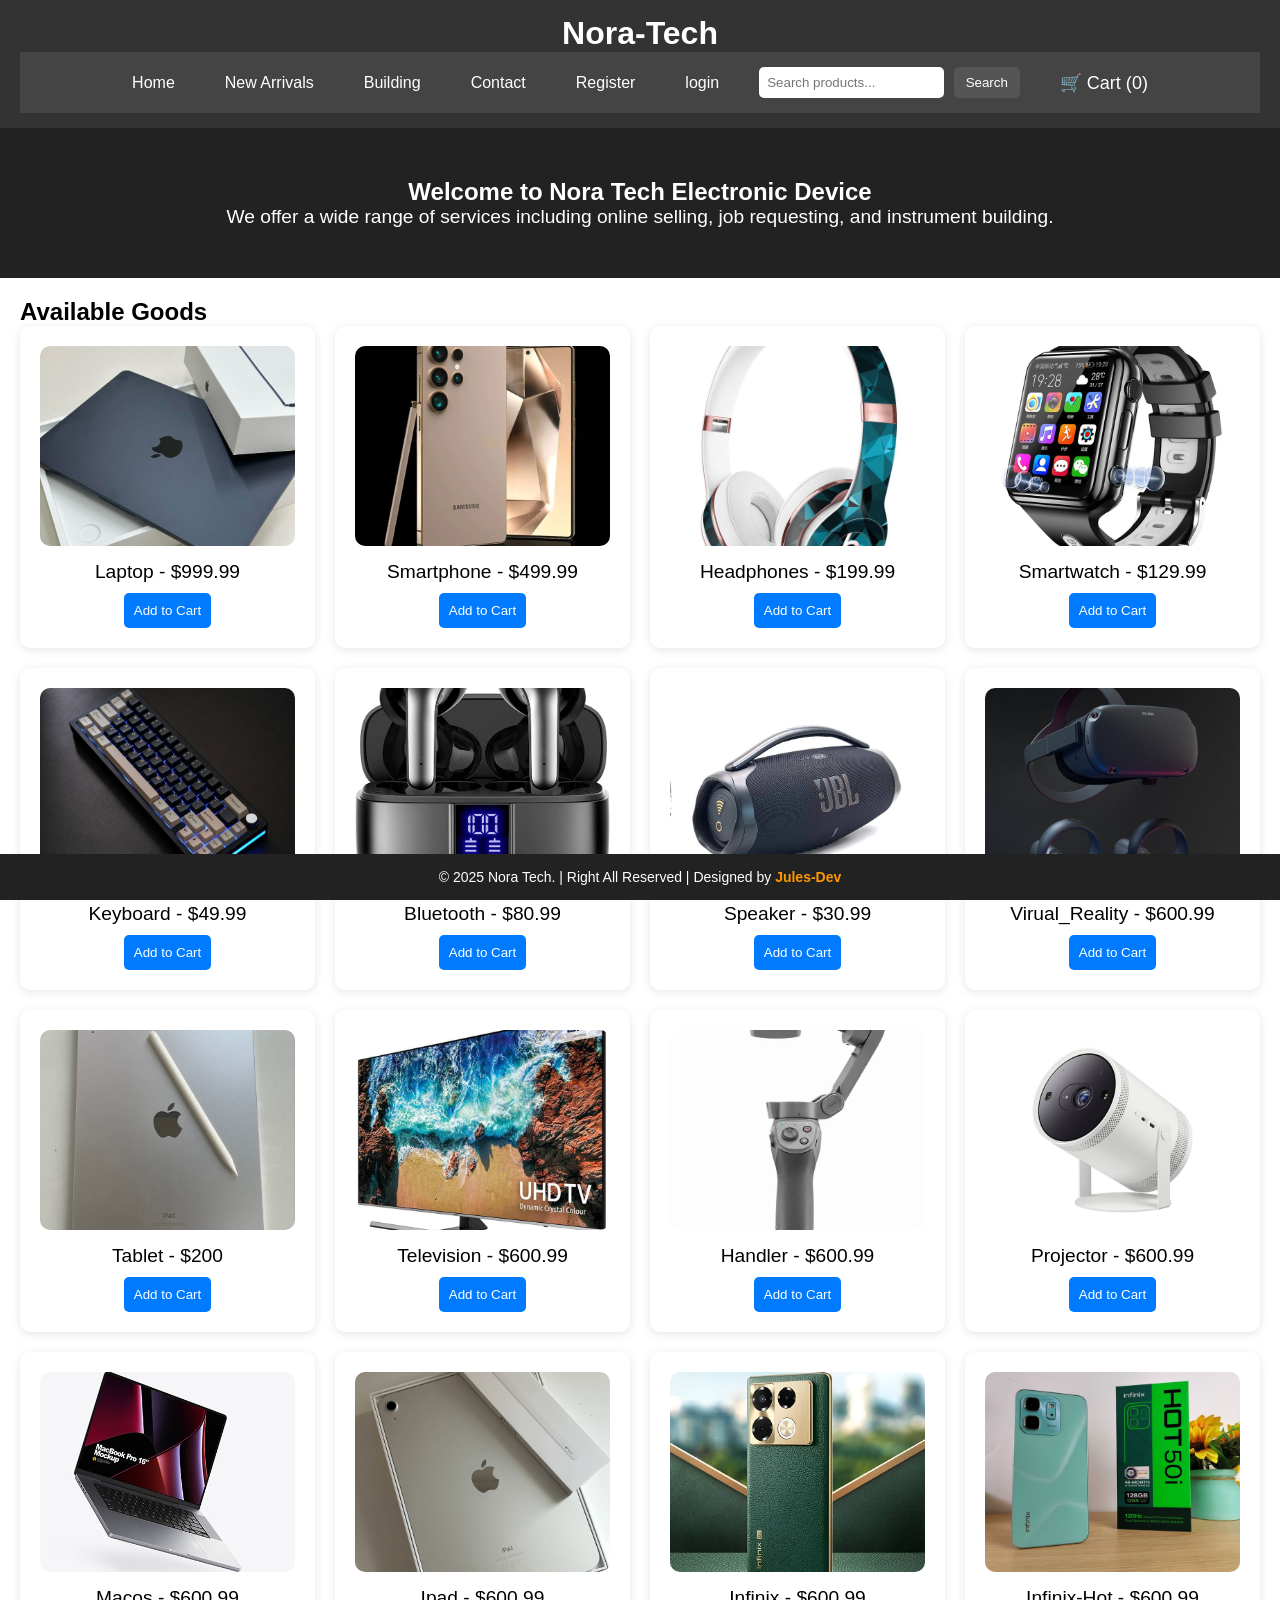
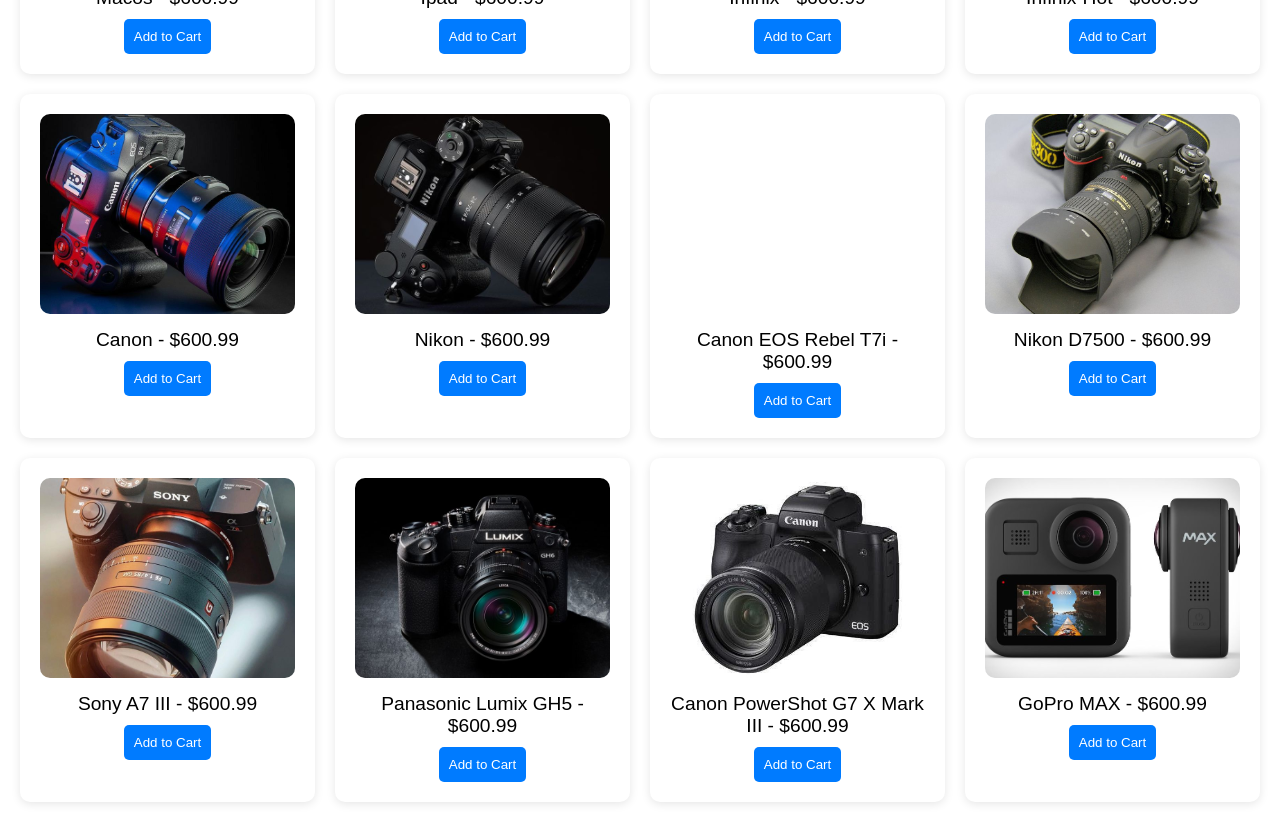
==== index.html @ 082f44fd "Add files via upload" ====
<!DOCTYPE html>
<html lang="en">
<head>
    <meta charset="UTF-8">
    <meta name="viewport" content="width=device-width, initial-scale=1.0">
    <title>Nora Tech - Electronic Device</title>
    <link rel="stylesheet" href="index.css">
    <link rel="icon" href="Nora_Tech_Transparent_Logo.png">
    <script defer src="script.js"></script>
    <script src="https://widget.cxgenie.ai/widget.js" data-aid="3364223f-7584-4c38-9282-9819b65cfd7e"
		
    data-lang="en"></script>
</head>
<body>
    <header>
        <h1>Nora-Tech</h1>
        <nav>
            <ul class="menu">
                <li><a href="index.html">Home</a></li>
                <li><a href="new-arrival.html">New Arrivals</a></li>
                <li><a href="building.html">Building</a></li>
                <li><a href="contact.html">Contact</a></li>
                <li><a href="register.html">Register</a></li>
                <li><a href="login.html">login</a></li>
                <li>
                    <input type="text" id="search" placeholder="Search products..." oninput="searchProduct()">
                    <button onclick="searchProduct()">Search</button>
                </li>
                <li>
                    <a href="cart.html" id="cart-icon">🛒 Cart (<span id="cart-count">0</span>)</a>
                </li>
            </ul>
        </nav>
    </header>
    <main>
        <section class="hero">
            <h2>Welcome to Nora Tech Electronic Device</h2>
            <p>We offer a wide range of services including online selling, job requesting, and instrument building.</p>
        </section>
        <section class="featured-products">
            <h2>Available Goods</h2>
            <div class="product-grid" id="product-list">
                <!-- Products will be dynamically added here -->
            </div>
        </section>
    </main>
    <footer>
        <p>&copy; 2025 Nora Tech. All rights reserved.</p>
    </footer>

    <script>
        let cart = JSON.parse(localStorage.getItem('cart')) || [];

        let products = [
            {name: 'Laptop', price: 999.99, imageUrl: 'laptop.jpg'},
            {name: 'Smartphone', price: 499.99, imageUrl: 'smartphone.jpg'},
            {name: 'Headphones', price: 199.99, imageUrl: 'headphones.jpg'},
            {name: 'Smartwatch', price: 129.99, imageUrl: 'smartwatch.jpg'},
            {name: 'Keyboard', price: 49.99, imageUrl: 'keyboard.jpg'},
            {name: 'Bluetooth', price: 80.99, imageUrl: 'Bluetooth.jpg'},
            {name: 'Speaker', price: 30.99, imageUrl: 'Speaker.jpg'},
            {name: 'Virual_Reality', price: 600.99, imageUrl: 'vr.jpg'},
            {name: 'Tablet', price: 200.00, imageUrl: 'tablet.jpg'},
            {name: 'Television', price: 600.99, imageUrl: 'tv.jpg'},
            {name: 'Handler', price: 600.99, imageUrl: 'handler.jpg'},
            {name: 'Projector', price: 600.99, imageUrl: 'projector.jpg'},
            {name: 'Macos', price: 600.99, imageUrl: 'macos.jpg'},
            {name: 'Ipad', price: 600.99, imageUrl: 'ipad.jpg'},
            {name: 'Infinix', price: 600.99, imageUrl: 'infinix.jpg'},
            {name: 'Infinix-Hot', price: 600.99, imageUrl: 'infinixhot.jpg'},
            {name: 'Canon', price: 600.99, imageUrl: 'canon.jpg'},
            {name: 'Nikon', price: 600.99, imageUrl: 'Nikon.jpg'},
            {name: 'Canon EOS Rebel T7i', price: 600.99, imageUrl: 'Canonsos.jpg'},
            {name: 'Nikon D7500', price: 600.99, imageUrl: 'Nikon2.jpg'},
            {name: 'Sony A7 III', price: 600.99, imageUrl: 'SonyA7.jpg'},
            {name: 'Panasonic Lumix GH5', price: 600.99, imageUrl: 'Panasonic.jpg'},
            {name: 'Canon PowerShot G7 X Mark III', price: 600.99, imageUrl: 'CanonPowerShot.jpg'},
            {name: 'GoPro MAX', price: 600.99, imageUrl: 'GoProMAX.jpg'},


        ];

        // Update cart count in header
        function updateCartCount() {
            document.getElementById("cart-count").textContent = cart.length;
        }

        // Add product to the cart
        function addToCart(productName) {
            const product = products.find(p => p.name === productName);
            if (product) {
                cart.push(product);
                localStorage.setItem('cart', JSON.stringify(cart));
                updateCartCount(); // Update the cart count in the header
            }
        }

        // Display all products
        function displayProducts(filteredProducts) {
            const productListDiv = document.getElementById("product-list");
            productListDiv.innerHTML = ''; // Clear previous list
            
            filteredProducts.forEach(product => {
                const productDiv = document.createElement("div");
                productDiv.classList.add("product-item");
                productDiv.innerHTML = `
                    <div class="product-image" style="background-image: url(${product.imageUrl});"></div>
                    <p>${product.name} - $${product.price}</p>
                    <button onclick="addToCart('${product.name}')">Add to Cart</button>
                `;
                productListDiv.appendChild(productDiv);
            });
        }

        // Search products
        function searchProduct() {
            const searchQuery = document.getElementById("search").value.toLowerCase();
            const filteredProducts = products.filter(product => product.name.toLowerCase().includes(searchQuery));
            displayProducts(filteredProducts);
        }

        // Initialize page
        window.onload = function() {
            displayProducts(products);
            updateCartCount();
        };
    </script>
  <footer>
    &copy; 2025 Nora Tech. | Right All Reserved | Designed by <a href="indexx.html">Jules-Dev</a>
</footer>
</body>
</html>
---- index.css ----
/* General Reset */
* {
    margin: 0;
    padding: 0;
    box-sizing: border-box;
}


/* General Styles */
body {
    font-family: Arial, sans-serif;
    margin: 0;
    padding: 0;
    background-color: #f4f4f4;
}

/* Header Styles */
header {
    background-color: #333;
    color: white;
    padding: 15px 20px;
    text-align: center;
}
/* Navigation Menu */
.menu {
    list-style: none;
    padding: 0;
    margin: 0;
    display: flex;
    justify-content: center;
    align-items: center;
    background-color: #444;
}

.menu li {
    position: relative;
    padding: 15px;
}

.menu li a {
    color: white;
    text-decoration: none;
    padding: 10px;
}

.menu li a:hover {
    background-color: #555;
    border-radius: 5px;
}

/* Dropdown Menu */
.dropdown-menu {
    display: none;
    position: absolute;
    top: 100%;
    left: 0;
    background-color: #444;
    list-style: none;
    padding: 0;
    margin: 0;
    min-width: 180px;
    box-shadow: 0 4px 8px rgba(0, 0, 0, 0.2);
    border-radius: 5px;
}

.dropdown-menu li {
    padding: 10px;
}

.dropdown-menu li a {
    color: white;
    display: block;
    text-decoration: none;
}

.dropdown-menu li a:hover {
    background-color: #666;
}

.dropdown:hover .dropdown-menu {
    display: block;
}

/* Search Bar */
#search {
    padding: 8px;
    border: none;
    border-radius: 5px;
    margin-right: 5px;
}

button {
    padding: 8px 12px;
    background-color: #555;
    color: white;
    border: none;
    border-radius: 5px;
    cursor: pointer;
}

button:hover {
    background-color: #777;
}

/* Shopping Cart Icon */
#cart-icon {
    font-size: 18px;
    padding: 10px;
    color: white;
    text-decoration: none;
}

#cart-icon:hover {
    color: #ffcc00;
}

.sale-products .product-item {
    border: 1px solid #ddd;
    padding: 10px;
    margin: 10px;
    text-align: center;
}

.sale-products .price {
    color: green;
    font-weight: bold;
}

.sale-products .original-price {
    text-decoration: line-through;
    color: red;
    margin-left: 10px;
}

.sale-banner {
    text-align: center;
    background-color: #f4f4f4;
    padding: 20px;
    margin-top: 20px;
}

.sale-banner button {
    padding: 10px 20px;
    background-color: #ff5722;
    color: white;
    border: none;
    cursor: pointer;
}

.sale-banner button:hover {
    background-color: #e64a19;
}

/* Hero Section */
.hero {
    text-align: center;
    padding: 50px 20px;
    background-color: #222;
    color: white;
}

.hero h2 {
    margin: 0;
}

.hero p {
    font-size: 1.2em;
}

.featured-products {
    padding: 20px;
    background-color: #fff;
}

.product-grid {
    display: grid;
    grid-template-columns: repeat(auto-fill, minmax(250px, 1fr));
    gap: 20px;
}

/* Product Item */
.product-item {
    background-color: #fff;
    padding: 20px;
    border-radius: 10px;
    box-shadow: 0 2px 10px rgba(0, 0, 0, 0.1);
    text-align: center;
    position: relative;
}

/* Product Image */
.product-image {
    width: 100%;
    height: 200px;  /* Adjust height as needed */
    background-size: cover;
    background-position: center;
    background-blend-mode: multiply; /* Blend mode applied */
    border-radius: 10px;
    margin-bottom: 15px;
    transition: 0.5 ease-in-out;
}
.product-image:hover{
    width: 50%;
    height: 50%;
    margin-top: 20px;
    transform: scale(1.5) translateX(40px);
    z-index: 3;
}

/* Product Info */
.product-item p {
    font-size: 1.2rem;
    margin-bottom: 10px;
}

.product-item button {
    padding: 10px;
    background-color: #007BFF;
    color: white;
    border: none;
    border-radius: 5px;
    cursor: pointer;
}

.product-item button:hover {
    background-color: #0056b3;
}

/* Cart Page Styles */
.cart {
    padding: 20px;
}

.cart h2 {
    font-size: 2rem;
    margin-bottom: 20px;
    text-align: center;
}

.cart-item {
    background-color: #fff;
    padding: 15px;
    margin-bottom: 10px;
    display: flex;
    justify-content: space-between;
    align-items: center;
    border-radius: 8px;
    box-shadow: 0 2px 10px rgba(0, 0, 0, 0.1);
}

.cart-item p {
    font-size: 1.1rem;
}

.cart-item button {
    padding: 8px 15px;
    background-color: #FF4B4B;
    color: white;
    border: none;
    border-radius: 5px;
    cursor: pointer;
}

.cart-item button:hover {
    background-color: #e03e3e;
}

/* Footer */
footer {
    background-color: #222;
    color: #fff;
    text-align: center;
    padding: 15px;
    font-size: 14px;
    position: fixed;
    bottom: 0;
    width: 100%;
}

footer a {
    color: #ff9800;
    text-decoration: none;
    font-weight: bold;
}

footer a:hover {
    text-decoration: underline;
}
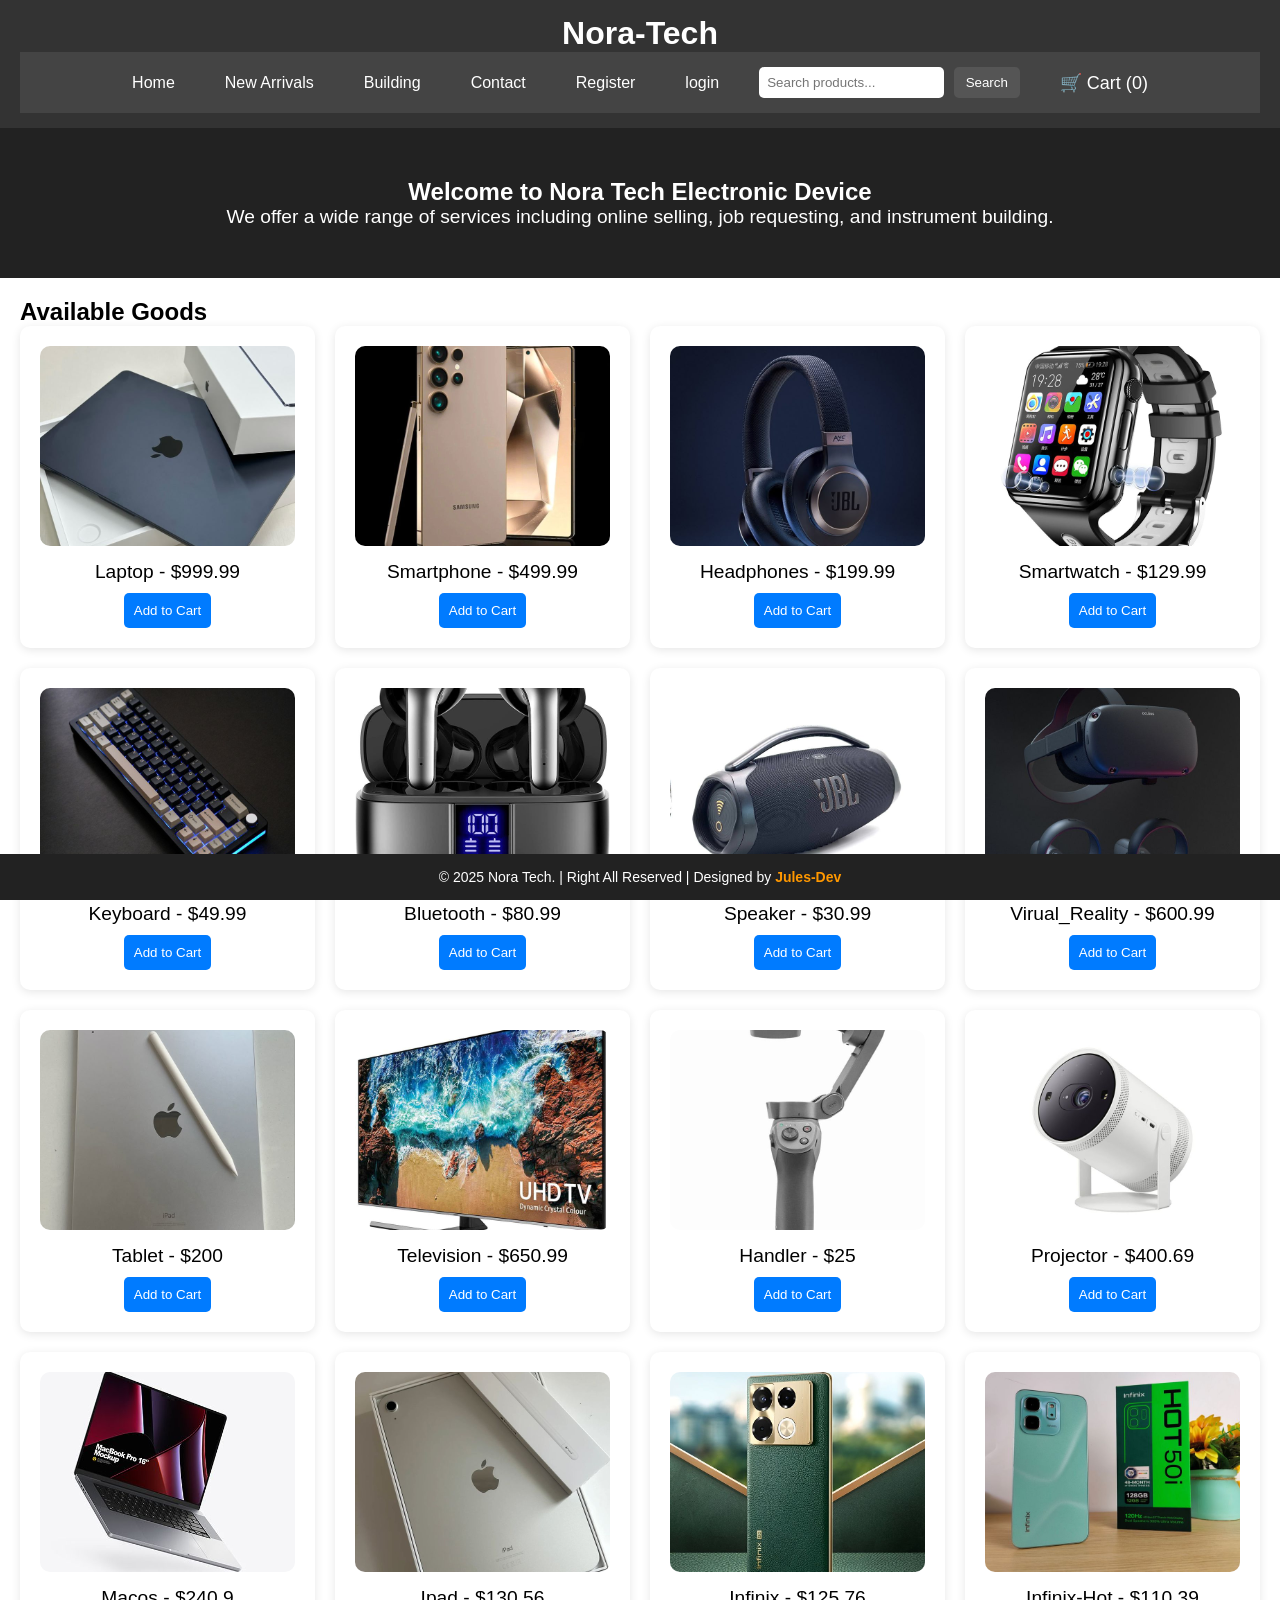
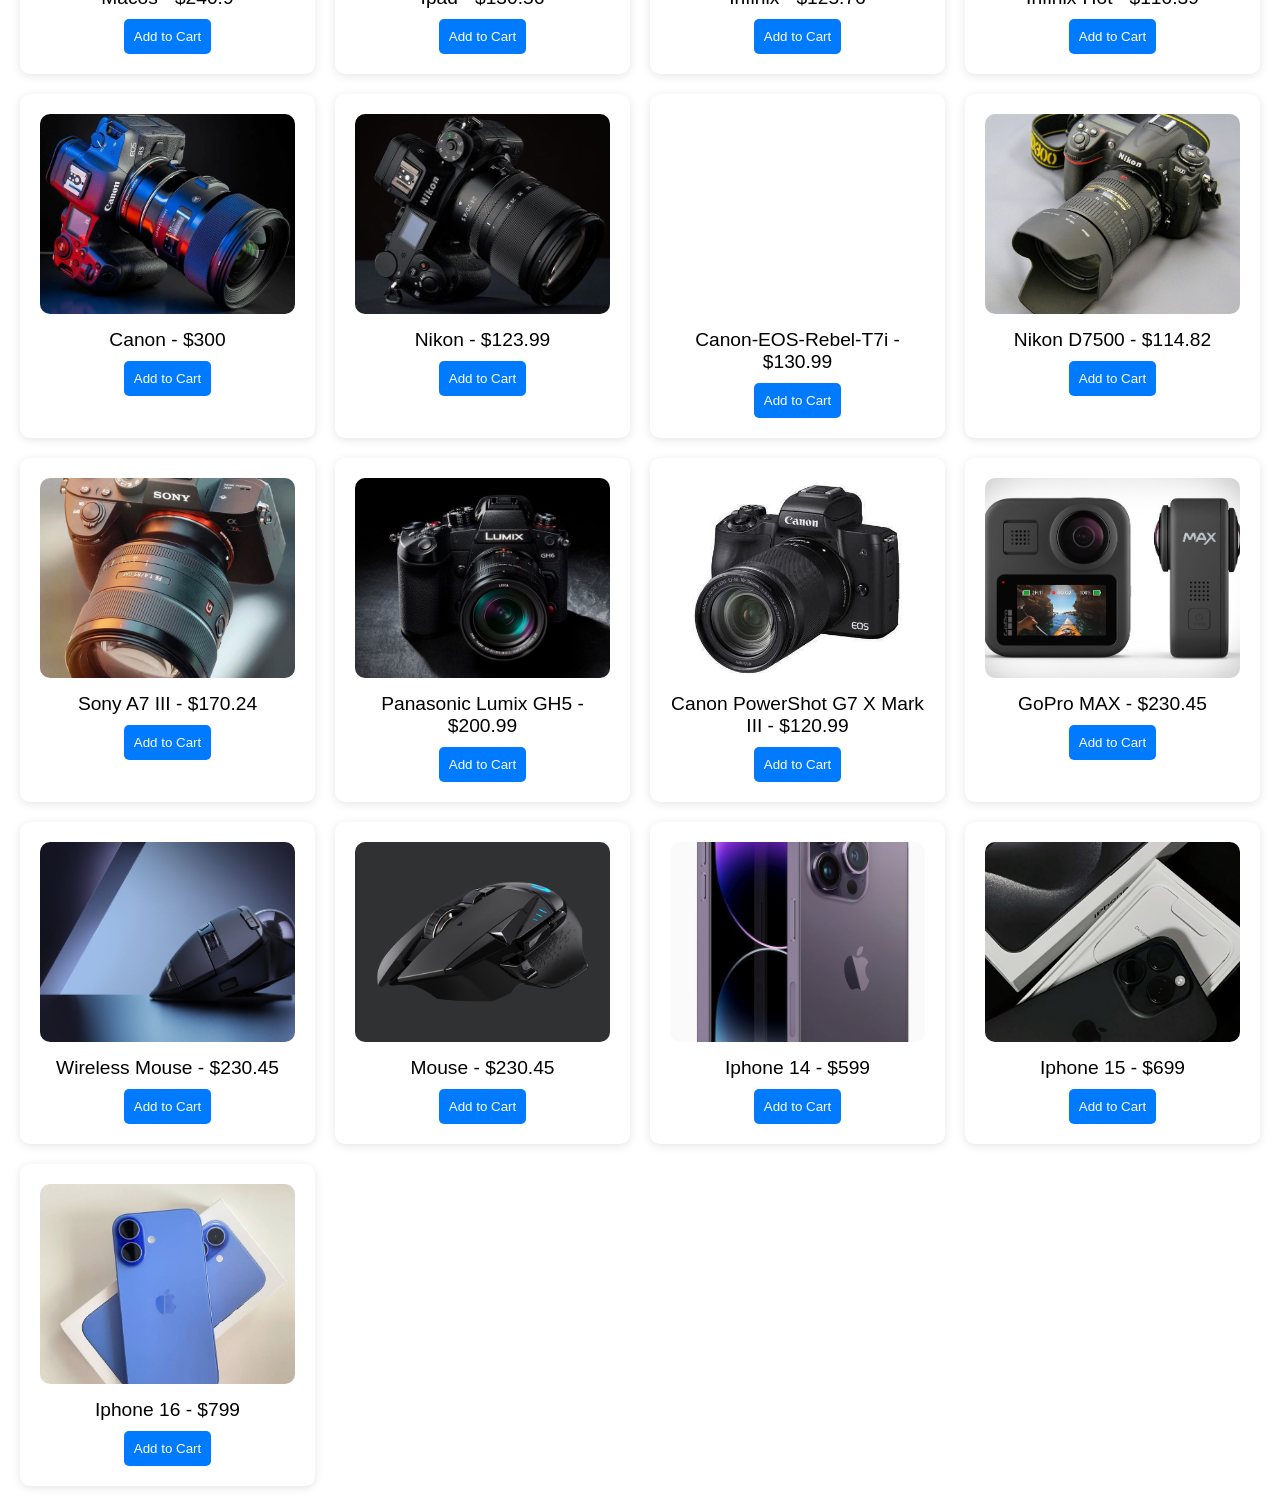
==== commit 2484f66e: "Add files via upload" ====
--- a/index.html
+++ b/index.html
@@ -61,21 +61,26 @@
             {name: 'Speaker', price: 30.99, imageUrl: 'Speaker.jpg'},
             {name: 'Virual_Reality', price: 600.99, imageUrl: 'vr.jpg'},
             {name: 'Tablet', price: 200.00, imageUrl: 'tablet.jpg'},
-            {name: 'Television', price: 600.99, imageUrl: 'tv.jpg'},
-            {name: 'Handler', price: 600.99, imageUrl: 'handler.jpg'},
-            {name: 'Projector', price: 600.99, imageUrl: 'projector.jpg'},
-            {name: 'Macos', price: 600.99, imageUrl: 'macos.jpg'},
-            {name: 'Ipad', price: 600.99, imageUrl: 'ipad.jpg'},
-            {name: 'Infinix', price: 600.99, imageUrl: 'infinix.jpg'},
-            {name: 'Infinix-Hot', price: 600.99, imageUrl: 'infinixhot.jpg'},
-            {name: 'Canon', price: 600.99, imageUrl: 'canon.jpg'},
-            {name: 'Nikon', price: 600.99, imageUrl: 'Nikon.jpg'},
-            {name: 'Canon EOS Rebel T7i', price: 600.99, imageUrl: 'Canonsos.jpg'},
-            {name: 'Nikon D7500', price: 600.99, imageUrl: 'Nikon2.jpg'},
-            {name: 'Sony A7 III', price: 600.99, imageUrl: 'SonyA7.jpg'},
-            {name: 'Panasonic Lumix GH5', price: 600.99, imageUrl: 'Panasonic.jpg'},
-            {name: 'Canon PowerShot G7 X Mark III', price: 600.99, imageUrl: 'CanonPowerShot.jpg'},
-            {name: 'GoPro MAX', price: 600.99, imageUrl: 'GoProMAX.jpg'},
+            {name: 'Television', price: 650.99, imageUrl: 'tv.jpg'},
+            {name: 'Handler', price: 25.00, imageUrl: 'handler.jpg'},
+            {name: 'Projector', price: 400.69, imageUrl: 'projector.jpg'},
+            {name: 'Macos', price: 240.90, imageUrl: 'macos.jpg'},
+            {name: 'Ipad', price: 130.56, imageUrl: 'ipad.jpg'},
+            {name: 'Infinix', price: 125.76, imageUrl: 'infinix.jpg'},
+            {name: 'Infinix-Hot', price: 110.39, imageUrl: 'infinixhot.jpg'},
+            {name: 'Canon', price: 300.00, imageUrl: 'canon.jpg'},
+            {name: 'Nikon', price: 123.99, imageUrl: 'Nikon.jpg'},
+            {name: 'Canon-EOS-Rebel-T7i', price: 130.99, imageUrl: 'Canons.jpg'},
+            {name: 'Nikon D7500', price: 114.82, imageUrl: 'Nikon2.jpg'},
+            {name: 'Sony A7 III', price: 170.24, imageUrl: 'SonyA7.jpg'},
+            {name: 'Panasonic Lumix GH5', price: 200.99, imageUrl: 'Panasonic.jpg'},
+            {name: 'Canon PowerShot G7 X Mark III', price: 120.99, imageUrl: 'CanonPowerShot.jpg'},
+            {name: 'GoPro MAX', price: 230.45, imageUrl: 'GoProMAX.jpg'},
+            {name: 'Wireless Mouse', price: 230.45, imageUrl: 'wireless.jpg'},
+            {name: 'Mouse', price: 230.45, imageUrl: 'Mouse.jpg'},
+            {name: 'Iphone 14', price: 599.00, imageUrl: 'iphone14.jpg'},
+            {name: 'Iphone 15', price: 699.00, imageUrl: 'iphone15.jpg'},
+            {name: 'Iphone 16', price: 799.00, imageUrl: 'iphone16.jpg'},
 
 
         ];
@@ -106,6 +111,7 @@
                 productDiv.innerHTML = `
                     <div class="product-image" style="background-image: url(${product.imageUrl});"></div>
                     <p>${product.name} - $${product.price}</p>
+
                     <button onclick="addToCart('${product.name}')">Add to Cart</button>
                 `;
                 productListDiv.appendChild(productDiv);
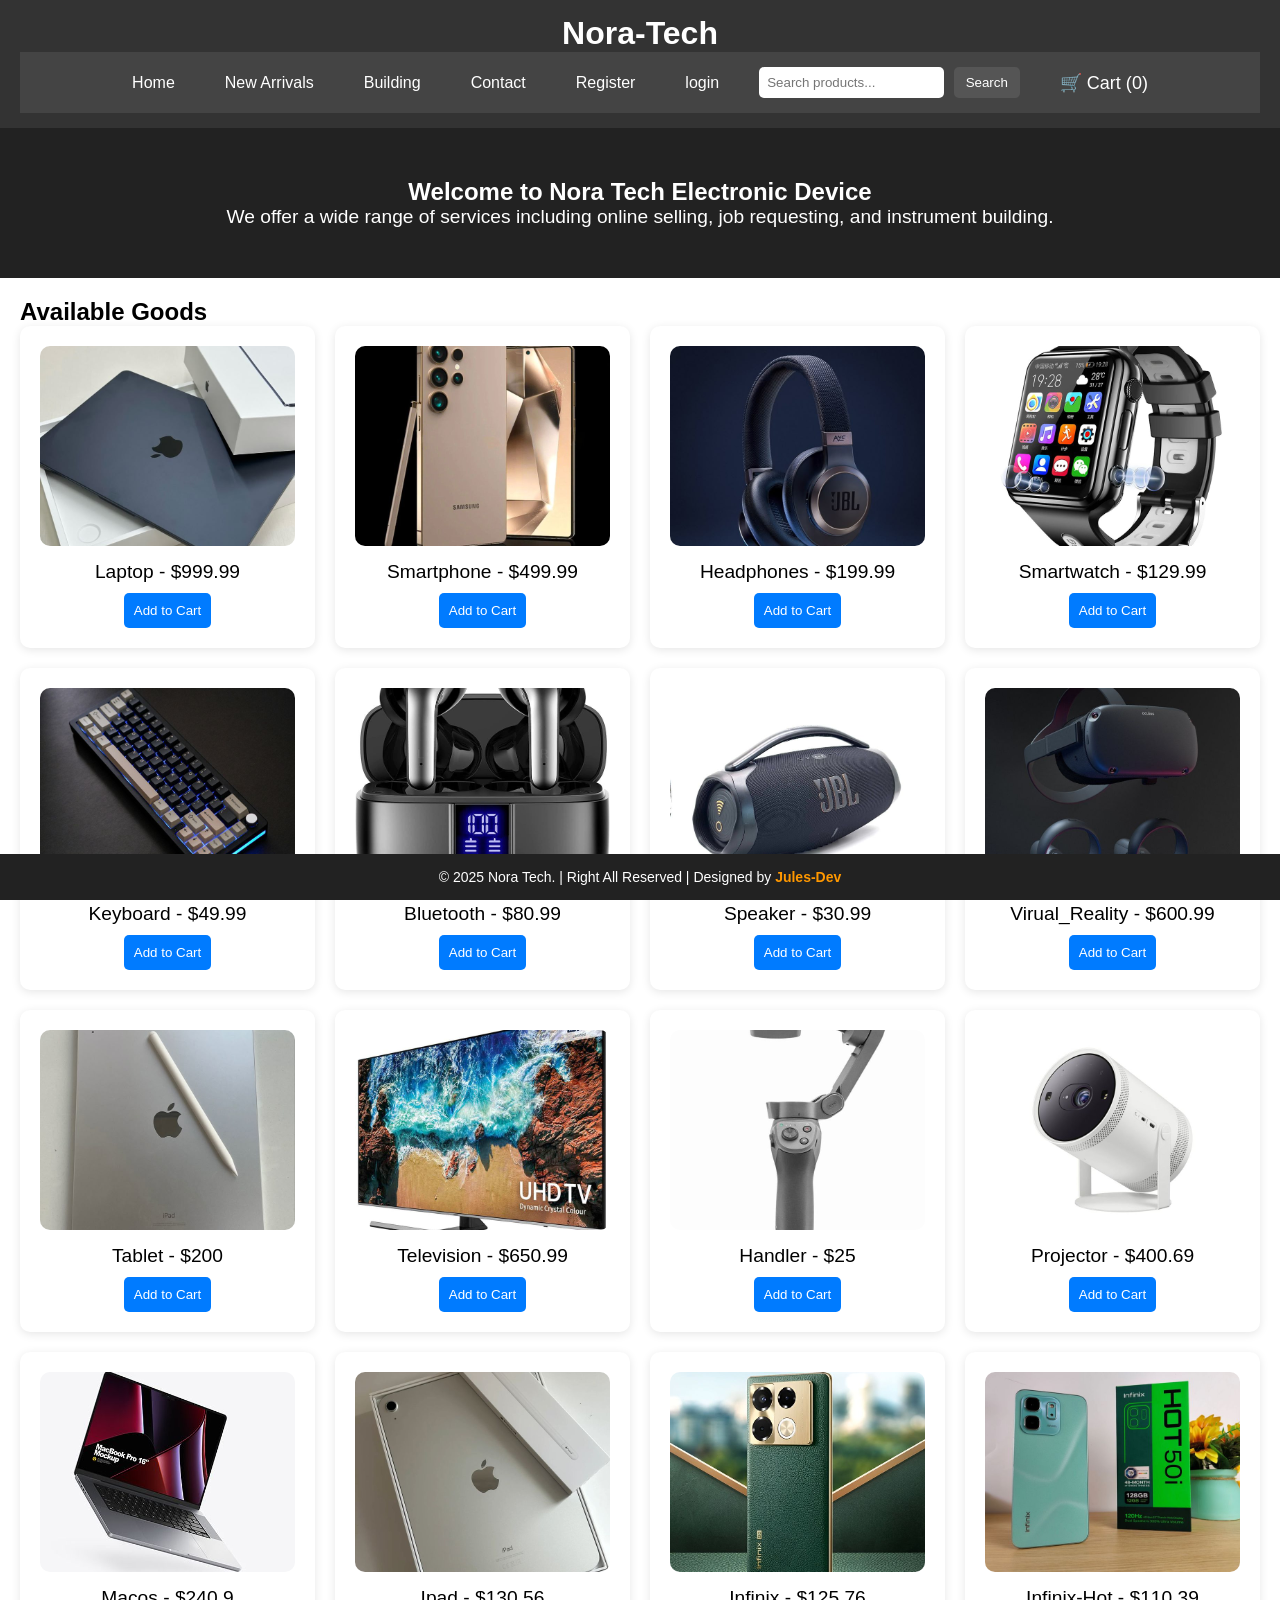
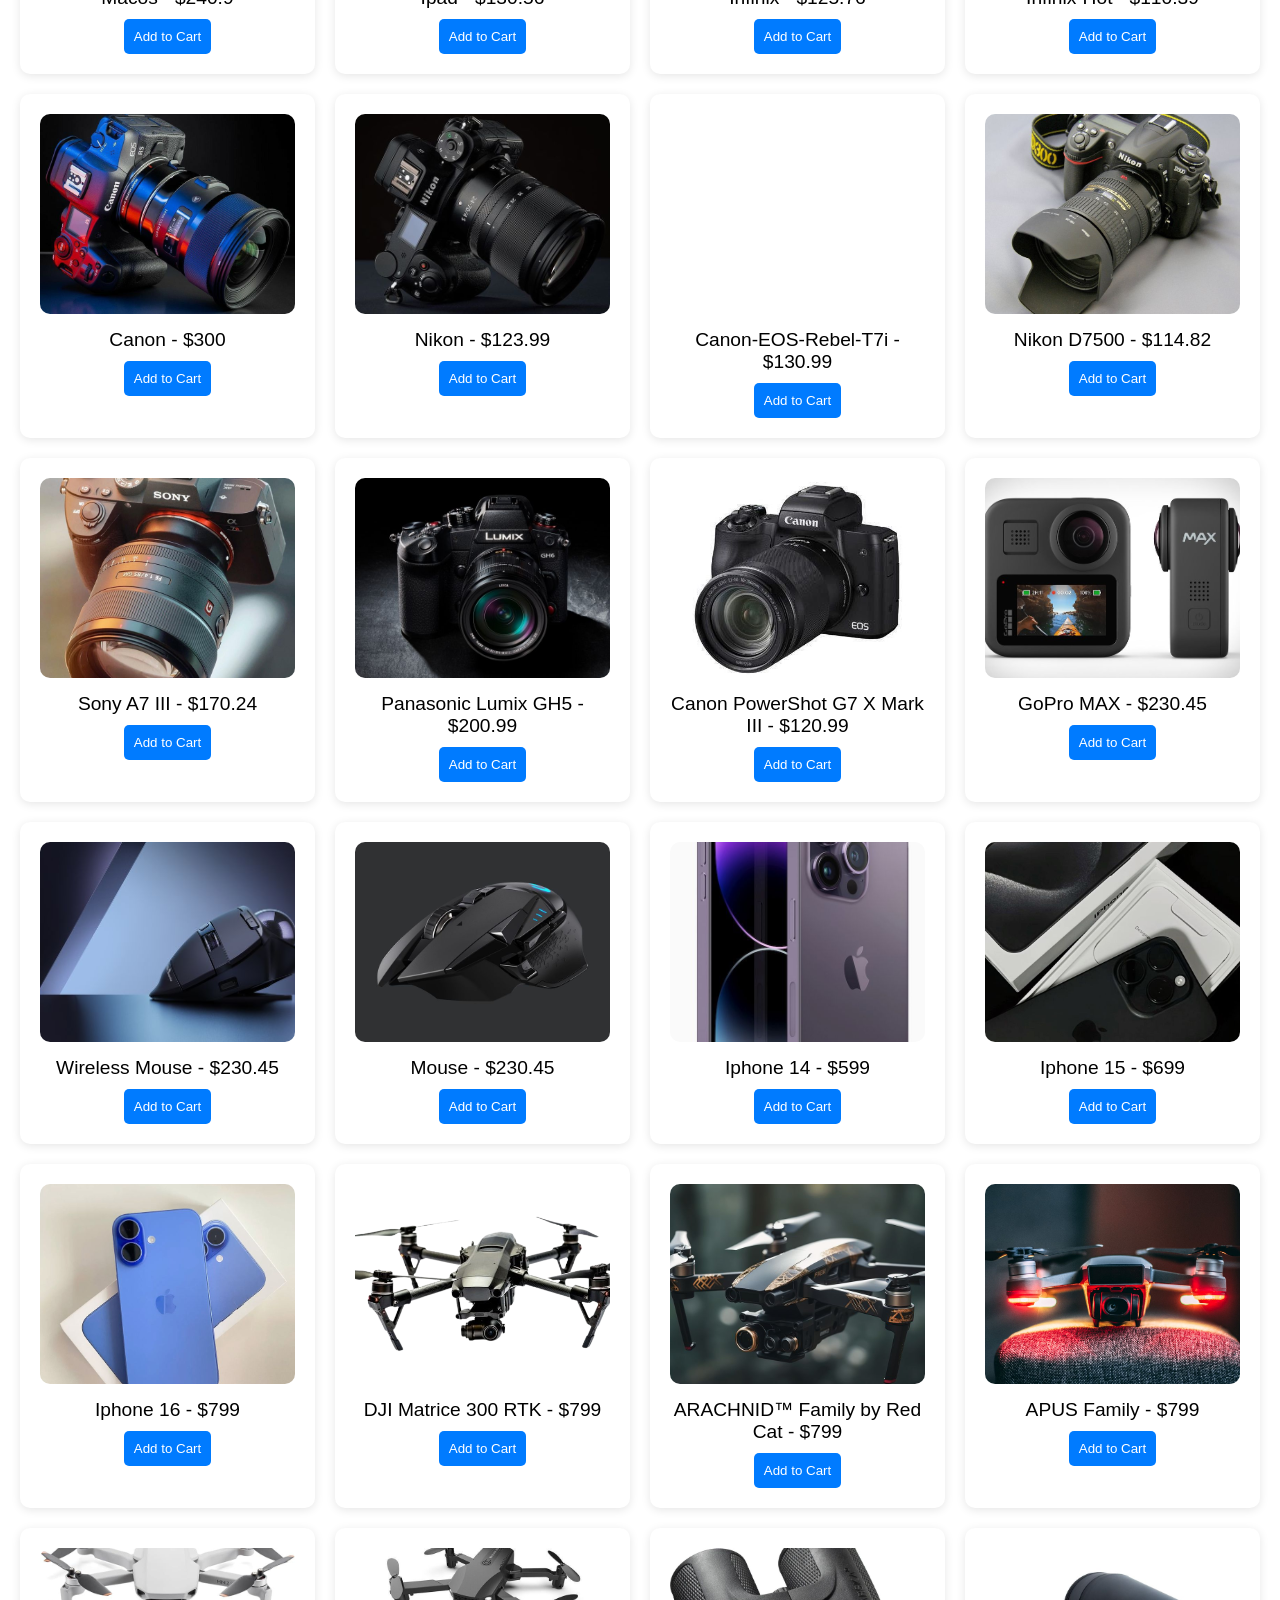
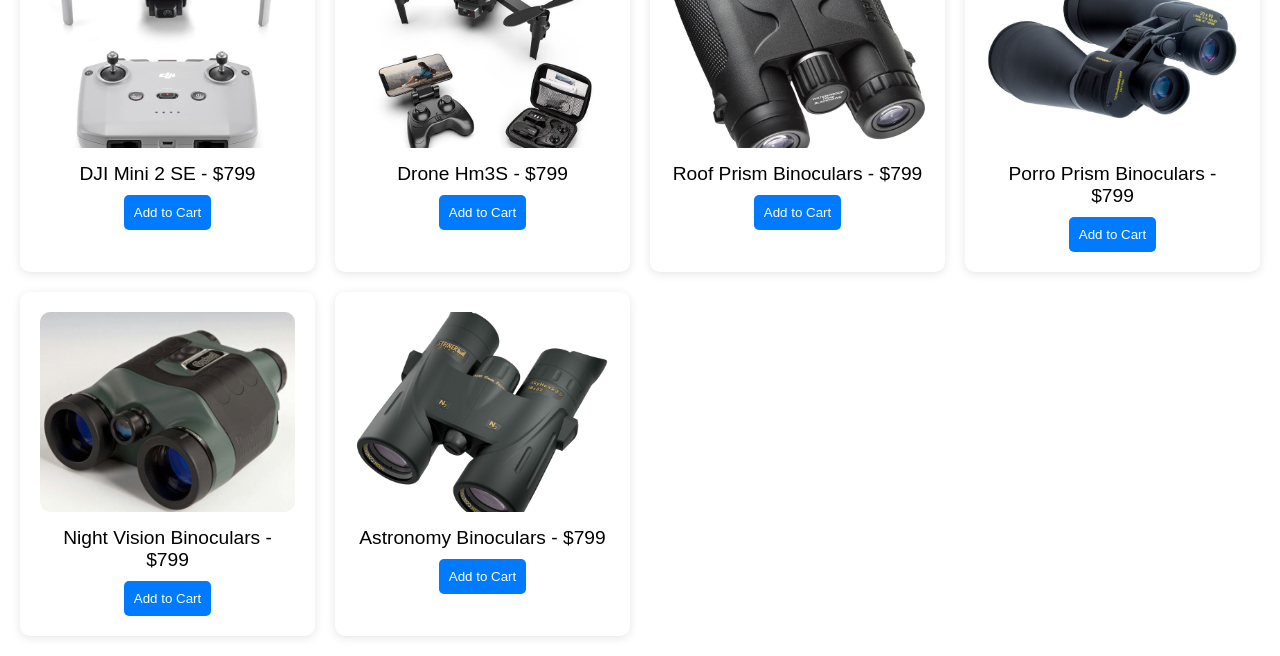
==== commit 4276c2d8: "Add files via upload" ====
--- a/index.html
+++ b/index.html
@@ -52,36 +52,234 @@
         let cart = JSON.parse(localStorage.getItem('cart')) || [];
 
         let products = [
-            {name: 'Laptop', price: 999.99, imageUrl: 'laptop.jpg'},
-            {name: 'Smartphone', price: 499.99, imageUrl: 'smartphone.jpg'},
-            {name: 'Headphones', price: 199.99, imageUrl: 'headphones.jpg'},
-            {name: 'Smartwatch', price: 129.99, imageUrl: 'smartwatch.jpg'},
-            {name: 'Keyboard', price: 49.99, imageUrl: 'keyboard.jpg'},
-            {name: 'Bluetooth', price: 80.99, imageUrl: 'Bluetooth.jpg'},
-            {name: 'Speaker', price: 30.99, imageUrl: 'Speaker.jpg'},
-            {name: 'Virual_Reality', price: 600.99, imageUrl: 'vr.jpg'},
-            {name: 'Tablet', price: 200.00, imageUrl: 'tablet.jpg'},
-            {name: 'Television', price: 650.99, imageUrl: 'tv.jpg'},
-            {name: 'Handler', price: 25.00, imageUrl: 'handler.jpg'},
-            {name: 'Projector', price: 400.69, imageUrl: 'projector.jpg'},
-            {name: 'Macos', price: 240.90, imageUrl: 'macos.jpg'},
-            {name: 'Ipad', price: 130.56, imageUrl: 'ipad.jpg'},
-            {name: 'Infinix', price: 125.76, imageUrl: 'infinix.jpg'},
-            {name: 'Infinix-Hot', price: 110.39, imageUrl: 'infinixhot.jpg'},
-            {name: 'Canon', price: 300.00, imageUrl: 'canon.jpg'},
-            {name: 'Nikon', price: 123.99, imageUrl: 'Nikon.jpg'},
-            {name: 'Canon-EOS-Rebel-T7i', price: 130.99, imageUrl: 'Canons.jpg'},
-            {name: 'Nikon D7500', price: 114.82, imageUrl: 'Nikon2.jpg'},
-            {name: 'Sony A7 III', price: 170.24, imageUrl: 'SonyA7.jpg'},
-            {name: 'Panasonic Lumix GH5', price: 200.99, imageUrl: 'Panasonic.jpg'},
-            {name: 'Canon PowerShot G7 X Mark III', price: 120.99, imageUrl: 'CanonPowerShot.jpg'},
-            {name: 'GoPro MAX', price: 230.45, imageUrl: 'GoProMAX.jpg'},
-            {name: 'Wireless Mouse', price: 230.45, imageUrl: 'wireless.jpg'},
-            {name: 'Mouse', price: 230.45, imageUrl: 'Mouse.jpg'},
-            {name: 'Iphone 14', price: 599.00, imageUrl: 'iphone14.jpg'},
-            {name: 'Iphone 15', price: 699.00, imageUrl: 'iphone15.jpg'},
-            {name: 'Iphone 16', price: 799.00, imageUrl: 'iphone16.jpg'},
-
+        {
+            name: 'Laptop',
+            price: 999.99,
+            imageUrl: 'laptop.jpg',
+            description: 'High performance laptop with the latest technology.'
+          },
+          {
+            name: 'Smartphone',
+            price: 499.99,
+            imageUrl: 'smartphone.jpg',
+            description: 'Latest model smartphone with excellent camera quality.'
+          },
+          {
+            name: 'Headphones',
+            price: 199.99,
+            imageUrl: 'headphones.jpg',
+            description: 'Noise-cancelling headphones with superior sound quality.'
+          },
+          {
+            name: 'Smartwatch',
+            price: 129.99,
+            imageUrl: 'smartwatch.jpg',
+            description: 'Stylish smartwatch with fitness tracking and notifications.'
+          },
+          {
+            name: 'Keyboard',
+            price: 49.99,
+            imageUrl: 'keyboard.jpg',
+            description: 'Ergonomic keyboard designed for a comfortable typing experience.'
+          },
+          {
+            name: 'Bluetooth',
+            price: 80.99,
+            imageUrl: 'Bluetooth.jpg',
+            description: 'Wireless Bluetooth speaker with high quality audio.'
+          },
+          {
+            name: 'Speaker',
+            price: 30.99,
+            imageUrl: 'Speaker.jpg',
+            description: 'Compact speaker perfect for small spaces and on-the-go use.'
+          },
+          {
+            name: 'Virual_Reality',
+            price: 600.99,
+            imageUrl: 'vr.jpg',
+            description: 'Immersive virtual reality device for gaming and simulation.'
+          },
+          {
+            name: 'Tablet',
+            price: 200.00,
+            imageUrl: 'tablet.jpg',
+            description: 'Lightweight tablet ideal for browsing and media consumption.'
+          },
+          {
+            name: 'Television',
+            price: 650.99,
+            imageUrl: 'tv.jpg',
+            description: 'High-definition television with vibrant colors and smart features.'
+          },
+          {
+            name: 'Handler',
+            price: 25.00,
+            imageUrl: 'handler.jpg',
+            description: 'Useful tool for managing your devices efficiently.'
+          },
+          {
+            name: 'Projector',
+            price: 400.69,
+            imageUrl: 'projector.jpg',
+            description: 'High resolution projector for home theater experiences.'
+          },
+          {
+            name: 'Macos',
+            price: 240.90,
+            imageUrl: 'macos.jpg',
+            description: 'Reliable and secure operating system for your devices.'
+          },
+          {
+            name: 'Ipad',
+            price: 130.56,
+            imageUrl: 'ipad.jpg',
+            description: 'Sleek and portable tablet with powerful performance.'
+          },
+          {
+            name: 'Infinix',
+            price: 125.76,
+            imageUrl: 'infinix.jpg',
+            description: 'Affordable smartphone with essential features and style.'
+          },
+          {
+            name: 'Infinix-Hot',
+            price: 110.39,
+            imageUrl: 'infinixhot.jpg',
+            description: 'Enhanced version of Infinix for a superior user experience.'
+          },
+          {
+            name: 'Canon',
+            price: 300.00,
+            imageUrl: 'canon.jpg',
+            description: 'Capture stunning photos with this high performance Canon camera.'
+          },
+          {
+            name: 'Nikon',
+            price: 123.99,
+            imageUrl: 'Nikon.jpg',
+            description: 'Reliable Nikon camera perfect for both beginners and pros.'
+          },
+          {
+            name: 'Canon-EOS-Rebel-T7i',
+            price: 130.99,
+            imageUrl: 'Canons.jpg',
+            description: 'Versatile Canon EOS Rebel T7i for creative photography.'
+          },
+          {
+            name: 'Nikon D7500',
+            price: 114.82,
+            imageUrl: 'Nikon2.jpg',
+            description: 'Advanced Nikon D7500 designed for high performance photography.'
+          },
+          {
+            name: 'Sony A7 III',
+            price: 170.24,
+            imageUrl: 'SonyA7.jpg',
+            description: 'Premium mirrorless camera with outstanding image quality.'
+          },
+          {
+            name: 'Panasonic Lumix GH5',
+            price: 200.99,
+            imageUrl: 'Panasonic.jpg',
+            description: 'High performance Panasonic Lumix GH5 for professional videography.'
+          },
+          {
+            name: 'Canon PowerShot G7 X Mark III',
+            price: 120.99,
+            imageUrl: 'CanonPowerShot.jpg',
+            description: 'Compact Canon PowerShot with exceptional clarity and performance.'
+          },
+          {
+            name: 'GoPro MAX',
+            price: 230.45,
+            imageUrl: 'GoProMAX.jpg',
+            description: 'Versatile action camera built for adventurous filming.'
+          },
+          {
+            name: 'Wireless Mouse',
+            price: 230.45,
+            imageUrl: 'wireless.jpg',
+            description: 'Ergonomic wireless mouse with precision tracking.'
+          },
+          {
+            name: 'Mouse',
+            price: 230.45,
+            imageUrl: 'Mouse.jpg',
+            description: 'Reliable mouse designed for everyday use.'
+          },
+          {
+            name: 'Iphone 14',
+            price: 599.00,
+            imageUrl: 'iphone14.jpg',
+            description: 'Latest Iphone 14 with innovative features and design.'
+          },
+          {
+            name: 'Iphone 15',
+            price: 699.00,
+            imageUrl: 'iphone15.jpg',
+            description: 'Next-generation Iphone 15 with cutting-edge technology.'
+          },
+          {
+            name: 'Iphone 16',
+            price: 799.00,
+            imageUrl: 'iphone16.jpg',
+            description: 'Advanced Iphone 16 delivering superior performance and design.'
+          },
+          {
+            name: 'DJI Matrice 300 RTK',
+            price: 799.00,
+            imageUrl: 'Baykar.png',
+            description: 'Advanced Iphone 16 delivering superior performance and design.'
+          },
+          {
+            name: 'ARACHNID™ Family by Red Cat',
+            price: 799.00,
+            imageUrl: 'ARACHNID.jpg',
+            description: 'Advanced Iphone 16 delivering superior performance and design.'
+          },
+          {
+            name: 'APUS Family ',
+            price: 799.00,
+            imageUrl: 'APUS.jpg',
+            description: 'Advanced Iphone 16 delivering superior performance and design.'
+          },
+          {
+            name: 'DJI Mini 2 SE',
+            price: 799.00,
+            imageUrl: 'DJI.jpg',
+            description: 'Advanced Iphone 16 delivering superior performance and design.'
+          },
+          {
+            name: 'Drone Hm3S ',
+            price: 799.00,
+            imageUrl: 'dronehm.jpg',
+            description: 'Advanced Iphone 16 delivering superior performance and design.'
+          },
+          {
+            name: ' Roof Prism Binoculars',
+            price: 799.00,
+            imageUrl: 'Roof.jpg',
+            description: 'Advanced Iphone 16 delivering superior performance and design.'
+          },
+          {
+            name: 'Porro Prism Binoculars ',
+            price: 799.00,
+            imageUrl: 'Porro.jpg',
+            description: 'Advanced Iphone 16 delivering superior performance and design.'
+          },
+          {
+            name: 'Night Vision Binoculars',
+            price: 799.00,
+            imageUrl: 'NightVision.jpg',
+            description: 'Advanced Iphone 16 delivering superior performance and design.'
+          },
+          {
+            name: 'Astronomy Binoculars',
+            price: 799.00,
+            imageUrl: 'Astronomy.jpg',
+            description: 'Advanced Iphone 16 delivering superior performance and design.'
+          },
 
         ];
 
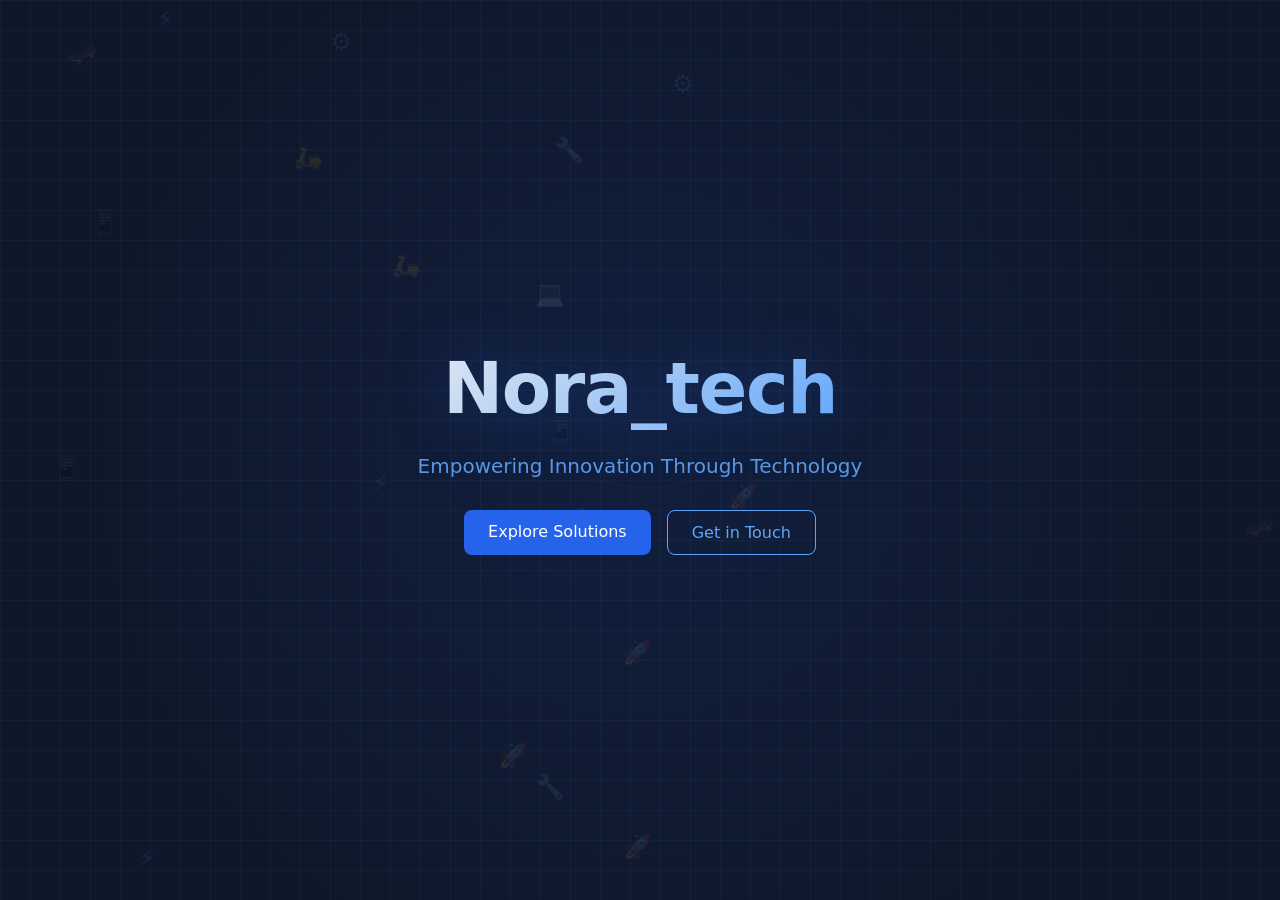
==== commit b7bfd4ef: "Add files via upload" ====
--- a/index.html
+++ b/index.html
@@ -3,334 +3,287 @@
 <head>
     <meta charset="UTF-8">
     <meta name="viewport" content="width=device-width, initial-scale=1.0">
-    <title>Nora Tech - Electronic Device</title>
-    <link rel="stylesheet" href="index.css">
-    <link rel="icon" href="Nora_Tech_Transparent_Logo.png">
-    <script defer src="script.js"></script>
-    <script src="https://widget.cxgenie.ai/widget.js" data-aid="3364223f-7584-4c38-9282-9819b65cfd7e"
-		
-    data-lang="en"></script>
+    <title>Nora_tech - Modern Tech Solutions</title>
+    <style>
+        :root {
+            --primary: #2563eb;
+            --secondary: #3b82f6;
+            --accent: #60a5fa;
+            --background: #0f172a;
+            --text: #e2e8f0;
+        }
+
+        * {
+            margin: 0;
+            padding: 0;
+            box-sizing: border-box;
+            font-family: 'Inter', system-ui, -apple-system, sans-serif;
+        }
+
+        body {
+            background: var(--background);
+            color: var(--text);
+            overflow-x: hidden;
+            min-height: 100vh;
+        }
+
+        .hero-container {
+            position: relative;
+            width: 100%;
+            height: 100vh;
+            display: flex;
+            justify-content: center;
+            align-items: center;
+            background: radial-gradient(circle at center, rgba(37, 99, 235, 0.1) 0%, transparent 70%);
+        }
+
+        .tech-grid {
+            position: absolute;
+            width: 100%;
+            height: 100%;
+            background-image: 
+                linear-gradient(rgba(96, 165, 250, 0.05) 1px, transparent 1px),
+                linear-gradient(90deg, rgba(96, 165, 250, 0.05) 1px, transparent 1px);
+            background-size: 30px 30px;
+            perspective: 1000px;
+            transform-style: preserve-3d;
+            animation: gridRotate 60s linear infinite;
+        }
+
+        .particles-container {
+            position: absolute;
+            width: 100%;
+            height: 100%;
+            overflow: hidden;
+        }
+
+        .content {
+            position: relative;
+            z-index: 10;
+            text-align: center;
+            max-width: 800px;
+            padding: 2rem;
+        }
+
+        .logo {
+            font-size: clamp(2.5rem, 8vw, 4.5rem);
+            font-weight: 800;
+            background: linear-gradient(135deg, var(--text) 0%, var(--accent) 100%);
+            -webkit-background-clip: text;
+            background-clip: text;
+            -webkit-text-fill-color: transparent;
+            margin-bottom: 1.5rem;
+            letter-spacing: -0.02em;
+            filter: drop-shadow(0 0 30px rgba(37, 99, 235, 0.3));
+        }
+
+        .tagline {
+            font-size: clamp(1rem, 3vw, 1.25rem);
+            color: var(--accent);
+            margin-bottom: 2rem;
+            opacity: 0.9;
+        }
+
+        .cta-container {
+            display: flex;
+            gap: 1rem;
+            justify-content: center;
+            flex-wrap: wrap;
+        }
+
+        .cta-button {
+            padding: 0.75rem 1.5rem;
+            border-radius: 8px;
+            font-weight: 500;
+            cursor: pointer;
+            transition: all 0.3s ease;
+            text-decoration: none;
+            position: relative;
+            overflow: hidden;
+        }
+
+        .primary-cta {
+            background: var(--primary);
+            color: white;
+            border: none;
+        }
+
+        .secondary-cta {
+            background: transparent;
+            color: var(--accent);
+            border: 1px solid var(--accent);
+        }
+
+        .cta-button:hover {
+            transform: translateY(-2px);
+            box-shadow: 0 4px 20px rgba(37, 99, 235, 0.2);
+        }
+
+        .tech-particle {
+            position: absolute;
+            width: 4px;
+            height: 4px;
+            background: var(--accent);
+            border-radius: 50%;
+            opacity: 0;
+            pointer-events: none;
+            transition: all 0.5s ease;
+        }
+
+        .floating-icons {
+            position: absolute;
+            width: 100%;
+            height: 100%;
+            pointer-events: none;
+        }
+
+        .tech-icon {
+            position: absolute;
+            font-size: 1.5rem;
+            color: var(--accent);
+            opacity: 0.1;
+            animation: float 10s infinite;
+        }
+
+        @keyframes gridRotate {
+            0% {
+                transform: perspective(1000px) rotateX(60deg) translateZ(-100px);
+            }
+            100% {
+                transform: perspective(1000px) rotateX(60deg) translateZ(100px);
+            }
+        }
+
+        @keyframes float {
+            0%, 100% {
+                transform: translateY(0) rotate(0deg);
+            }
+            50% {
+                transform: translateY(-20px) rotate(180deg);
+            }
+        }
+
+        .mouse-trailer {
+            position: fixed;
+            width: 20px;
+            height: 20px;
+            background: var(--accent);
+            border-radius: 50%;
+            pointer-events: none;
+            opacity: 0.5;
+            mix-blend-mode: screen;
+            z-index: 9999;
+            transition: transform 0.2s ease;
+        }
+
+        @media (max-width: 768px) {
+            .cta-container {
+                flex-direction: column;
+                padding: 0 2rem;
+            }
+            
+            .tech-grid {
+                background-size: 20px 20px;
+            }
+        }
+    </style>
 </head>
 <body>
-    <header>
-        <h1>Nora-Tech</h1>
-        <nav>
-            <ul class="menu">
-                <li><a href="index.html">Home</a></li>
-                <li><a href="new-arrival.html">New Arrivals</a></li>
-                <li><a href="building.html">Building</a></li>
-                <li><a href="contact.html">Contact</a></li>
-                <li><a href="register.html">Register</a></li>
-                <li><a href="login.html">login</a></li>
-                <li>
-                    <input type="text" id="search" placeholder="Search products..." oninput="searchProduct()">
-                    <button onclick="searchProduct()">Search</button>
-                </li>
-                <li>
-                    <a href="cart.html" id="cart-icon">🛒 Cart (<span id="cart-count">0</span>)</a>
-                </li>
-            </ul>
-        </nav>
-    </header>
-    <main>
-        <section class="hero">
-            <h2>Welcome to Nora Tech Electronic Device</h2>
-            <p>We offer a wide range of services including online selling, job requesting, and instrument building.</p>
-        </section>
-        <section class="featured-products">
-            <h2>Available Goods</h2>
-            <div class="product-grid" id="product-list">
-                <!-- Products will be dynamically added here -->
+    <div class="hero-container">
+        <div class="tech-grid"></div>
+        <div class="particles-container"></div>
+        <div class="floating-icons"></div>
+        <div class="content">
+            <h1 class="logo">Nora_tech</h1>
+            <p class="tagline">Empowering Innovation Through Technology</p>
+            <div class="cta-container">
+                <a href="index.html" class="cta-button primary-cta">Explore Solutions</a>
+                <a href="register.html" class="cta-button secondary-cta">Get in Touch</a>
             </div>
-        </section>
-    </main>
-    <footer>
-        <p>&copy; 2025 Nora Tech. All rights reserved.</p>
-    </footer>
+        </div>
+    </div>
+    <div class="mouse-trailer"></div>
 
     <script>
-        let cart = JSON.parse(localStorage.getItem('cart')) || [];
-
-        let products = [
-        {
-            name: 'Laptop',
-            price: 999.99,
-            imageUrl: 'laptop.jpg',
-            description: 'High performance laptop with the latest technology.'
-          },
-          {
-            name: 'Smartphone',
-            price: 499.99,
-            imageUrl: 'smartphone.jpg',
-            description: 'Latest model smartphone with excellent camera quality.'
-          },
-          {
-            name: 'Headphones',
-            price: 199.99,
-            imageUrl: 'headphones.jpg',
-            description: 'Noise-cancelling headphones with superior sound quality.'
-          },
-          {
-            name: 'Smartwatch',
-            price: 129.99,
-            imageUrl: 'smartwatch.jpg',
-            description: 'Stylish smartwatch with fitness tracking and notifications.'
-          },
-          {
-            name: 'Keyboard',
-            price: 49.99,
-            imageUrl: 'keyboard.jpg',
-            description: 'Ergonomic keyboard designed for a comfortable typing experience.'
-          },
-          {
-            name: 'Bluetooth',
-            price: 80.99,
-            imageUrl: 'Bluetooth.jpg',
-            description: 'Wireless Bluetooth speaker with high quality audio.'
-          },
-          {
-            name: 'Speaker',
-            price: 30.99,
-            imageUrl: 'Speaker.jpg',
-            description: 'Compact speaker perfect for small spaces and on-the-go use.'
-          },
-          {
-            name: 'Virual_Reality',
-            price: 600.99,
-            imageUrl: 'vr.jpg',
-            description: 'Immersive virtual reality device for gaming and simulation.'
-          },
-          {
-            name: 'Tablet',
-            price: 200.00,
-            imageUrl: 'tablet.jpg',
-            description: 'Lightweight tablet ideal for browsing and media consumption.'
-          },
-          {
-            name: 'Television',
-            price: 650.99,
-            imageUrl: 'tv.jpg',
-            description: 'High-definition television with vibrant colors and smart features.'
-          },
-          {
-            name: 'Handler',
-            price: 25.00,
-            imageUrl: 'handler.jpg',
-            description: 'Useful tool for managing your devices efficiently.'
-          },
-          {
-            name: 'Projector',
-            price: 400.69,
-            imageUrl: 'projector.jpg',
-            description: 'High resolution projector for home theater experiences.'
-          },
-          {
-            name: 'Macos',
-            price: 240.90,
-            imageUrl: 'macos.jpg',
-            description: 'Reliable and secure operating system for your devices.'
-          },
-          {
-            name: 'Ipad',
-            price: 130.56,
-            imageUrl: 'ipad.jpg',
-            description: 'Sleek and portable tablet with powerful performance.'
-          },
-          {
-            name: 'Infinix',
-            price: 125.76,
-            imageUrl: 'infinix.jpg',
-            description: 'Affordable smartphone with essential features and style.'
-          },
-          {
-            name: 'Infinix-Hot',
-            price: 110.39,
-            imageUrl: 'infinixhot.jpg',
-            description: 'Enhanced version of Infinix for a superior user experience.'
-          },
-          {
-            name: 'Canon',
-            price: 300.00,
-            imageUrl: 'canon.jpg',
-            description: 'Capture stunning photos with this high performance Canon camera.'
-          },
-          {
-            name: 'Nikon',
-            price: 123.99,
-            imageUrl: 'Nikon.jpg',
-            description: 'Reliable Nikon camera perfect for both beginners and pros.'
-          },
-          {
-            name: 'Canon-EOS-Rebel-T7i',
-            price: 130.99,
-            imageUrl: 'Canons.jpg',
-            description: 'Versatile Canon EOS Rebel T7i for creative photography.'
-          },
-          {
-            name: 'Nikon D7500',
-            price: 114.82,
-            imageUrl: 'Nikon2.jpg',
-            description: 'Advanced Nikon D7500 designed for high performance photography.'
-          },
-          {
-            name: 'Sony A7 III',
-            price: 170.24,
-            imageUrl: 'SonyA7.jpg',
-            description: 'Premium mirrorless camera with outstanding image quality.'
-          },
-          {
-            name: 'Panasonic Lumix GH5',
-            price: 200.99,
-            imageUrl: 'Panasonic.jpg',
-            description: 'High performance Panasonic Lumix GH5 for professional videography.'
-          },
-          {
-            name: 'Canon PowerShot G7 X Mark III',
-            price: 120.99,
-            imageUrl: 'CanonPowerShot.jpg',
-            description: 'Compact Canon PowerShot with exceptional clarity and performance.'
-          },
-          {
-            name: 'GoPro MAX',
-            price: 230.45,
-            imageUrl: 'GoProMAX.jpg',
-            description: 'Versatile action camera built for adventurous filming.'
-          },
-          {
-            name: 'Wireless Mouse',
-            price: 230.45,
-            imageUrl: 'wireless.jpg',
-            description: 'Ergonomic wireless mouse with precision tracking.'
-          },
-          {
-            name: 'Mouse',
-            price: 230.45,
-            imageUrl: 'Mouse.jpg',
-            description: 'Reliable mouse designed for everyday use.'
-          },
-          {
-            name: 'Iphone 14',
-            price: 599.00,
-            imageUrl: 'iphone14.jpg',
-            description: 'Latest Iphone 14 with innovative features and design.'
-          },
-          {
-            name: 'Iphone 15',
-            price: 699.00,
-            imageUrl: 'iphone15.jpg',
-            description: 'Next-generation Iphone 15 with cutting-edge technology.'
-          },
-          {
-            name: 'Iphone 16',
-            price: 799.00,
-            imageUrl: 'iphone16.jpg',
-            description: 'Advanced Iphone 16 delivering superior performance and design.'
-          },
-          {
-            name: 'DJI Matrice 300 RTK',
-            price: 799.00,
-            imageUrl: 'Baykar.png',
-            description: 'Advanced Iphone 16 delivering superior performance and design.'
-          },
-          {
-            name: 'ARACHNID™ Family by Red Cat',
-            price: 799.00,
-            imageUrl: 'ARACHNID.jpg',
-            description: 'Advanced Iphone 16 delivering superior performance and design.'
-          },
-          {
-            name: 'APUS Family ',
-            price: 799.00,
-            imageUrl: 'APUS.jpg',
-            description: 'Advanced Iphone 16 delivering superior performance and design.'
-          },
-          {
-            name: 'DJI Mini 2 SE',
-            price: 799.00,
-            imageUrl: 'DJI.jpg',
-            description: 'Advanced Iphone 16 delivering superior performance and design.'
-          },
-          {
-            name: 'Drone Hm3S ',
-            price: 799.00,
-            imageUrl: 'dronehm.jpg',
-            description: 'Advanced Iphone 16 delivering superior performance and design.'
-          },
-          {
-            name: ' Roof Prism Binoculars',
-            price: 799.00,
-            imageUrl: 'Roof.jpg',
-            description: 'Advanced Iphone 16 delivering superior performance and design.'
-          },
-          {
-            name: 'Porro Prism Binoculars ',
-            price: 799.00,
-            imageUrl: 'Porro.jpg',
-            description: 'Advanced Iphone 16 delivering superior performance and design.'
-          },
-          {
-            name: 'Night Vision Binoculars',
-            price: 799.00,
-            imageUrl: 'NightVision.jpg',
-            description: 'Advanced Iphone 16 delivering superior performance and design.'
-          },
-          {
-            name: 'Astronomy Binoculars',
-            price: 799.00,
-            imageUrl: 'Astronomy.jpg',
-            description: 'Advanced Iphone 16 delivering superior performance and design.'
-          },
-
-        ];
-
-        // Update cart count in header
-        function updateCartCount() {
-            document.getElementById("cart-count").textContent = cart.length;
-        }
-
-        // Add product to the cart
-        function addToCart(productName) {
-            const product = products.find(p => p.name === productName);
-            if (product) {
-                cart.push(product);
-                localStorage.setItem('cart', JSON.stringify(cart));
-                updateCartCount(); // Update the cart count in the header
-            }
-        }
-
-        // Display all products
-        function displayProducts(filteredProducts) {
-            const productListDiv = document.getElementById("product-list");
-            productListDiv.innerHTML = ''; // Clear previous list
-            
-            filteredProducts.forEach(product => {
-                const productDiv = document.createElement("div");
-                productDiv.classList.add("product-item");
-                productDiv.innerHTML = `
-                    <div class="product-image" style="background-image: url(${product.imageUrl});"></div>
-                    <p>${product.name} - $${product.price}</p>
-
-                    <button onclick="addToCart('${product.name}')">Add to Cart</button>
+        // Mouse trailer effect
+        const mouseTrailer = document.querySelector('.mouse-trailer');
+        let mouseX = 0, mouseY = 0;
+        let trailerX = 0, trailerY = 0;
+
+        document.addEventListener('mousemove', (e) => {
+            mouseX = e.clientX;
+            mouseY = e.clientY;
+            
+            // Create particle on mouse move
+            if (Math.random() > 0.8) {
+                createParticle(e.clientX, e.clientY);
+            }
+        });
+
+        function animate() {
+            let dx = mouseX - trailerX;
+            let dy = mouseY - trailerY;
+            
+            trailerX += dx * 0.1;
+            trailerY += dy * 0.1;
+            
+            mouseTrailer.style.transform = `translate(${trailerX}px, ${trailerY}px)`;
+            
+            requestAnimationFrame(animate);
+        }
+        animate();
+
+        // Particle effect
+        function createParticle(x, y) {
+            const particle = document.createElement('div');
+            particle.className = 'tech-particle';
+            particle.style.left = x + 'px';
+            particle.style.top = y + 'px';
+            
+            document.querySelector('.particles-container').appendChild(particle);
+            
+            // Animate particle
+            requestAnimationFrame(() => {
+                particle.style.opacity = '0.5';
+                particle.style.transform = `
+                    translate(
+                        ${(Math.random() - 0.5) * 100}px,
+                        ${(Math.random() - 0.5) * 100}px
+                    )
                 `;
-                productListDiv.appendChild(productDiv);
             });
-        }
-
-        // Search products
-        function searchProduct() {
-            const searchQuery = document.getElementById("search").value.toLowerCase();
-            const filteredProducts = products.filter(product => product.name.toLowerCase().includes(searchQuery));
-            displayProducts(filteredProducts);
-        }
-
-        // Initialize page
-        window.onload = function() {
-            displayProducts(products);
-            updateCartCount();
-        };
+            
+            setTimeout(() => particle.remove(), 1000);
+        }
+
+        // Floating tech icons
+        const techIcons = ['⚡', '💻', '🔧', '🚀', '⚙️', '📱', '🛹','🛵'];
+        function createFloatingIcons() {
+            const container = document.querySelector('.floating-icons');
+            
+            for (let i = 0; i < 20; i++) {
+                const icon = document.createElement('div');
+                icon.className = 'tech-icon';
+                icon.textContent = techIcons[Math.floor(Math.random() * techIcons.length)];
+                
+                icon.style.left = `${Math.random() * 100}%`;
+                icon.style.top = `${Math.random() * 100}%`;
+                icon.style.animationDelay = `${Math.random() * 5}s`;
+                
+                container.appendChild(icon);
+            }
+        }
+        createFloatingIcons();
+
+        // Button hover effects
+        document.querySelectorAll('.cta-button').forEach(button => {
+            button.addEventListener('mouseover', () => {
+                createParticle(
+                    button.getBoundingClientRect().left + button.offsetWidth / 2,
+                    button.getBoundingClientRect().top + button.offsetHeight / 2
+                );
+            });
+        });
     </script>
-  <footer>
-    &copy; 2025 Nora Tech. | Right All Reserved | Designed by <a href="indexx.html">Jules-Dev</a>
-</footer>
 </body>
-</html>
+</html>
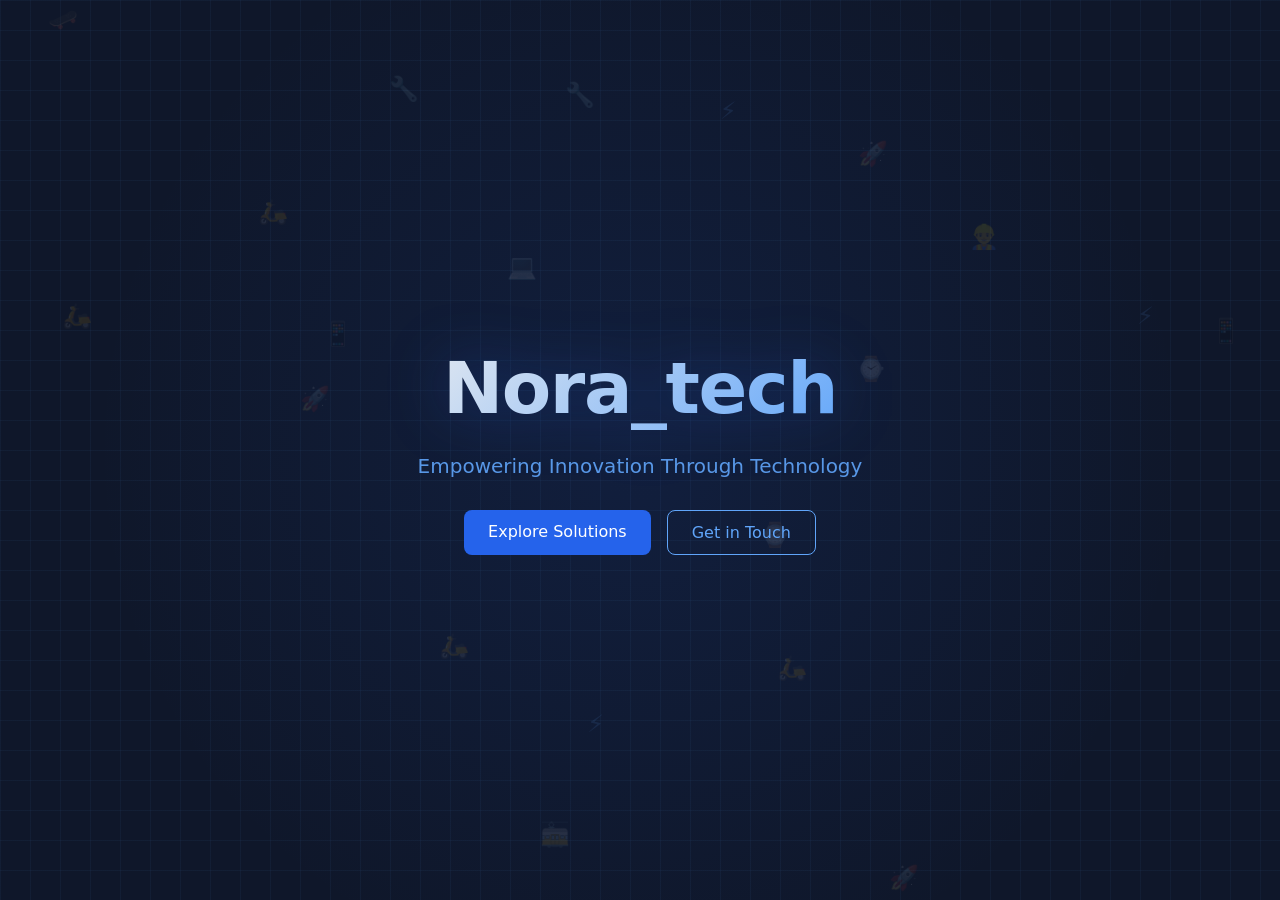
==== commit 4bc77a5f: "Add files via upload good homepage" ====
--- a/index.html
+++ b/index.html
@@ -197,7 +197,7 @@
             <h1 class="logo">Nora_tech</h1>
             <p class="tagline">Empowering Innovation Through Technology</p>
             <div class="cta-container">
-                <a href="index.html" class="cta-button primary-cta">Explore Solutions</a>
+                <a href="home.html" class="cta-button primary-cta">Explore Solutions</a>
                 <a href="register.html" class="cta-button secondary-cta">Get in Touch</a>
             </div>
         </div>
@@ -257,7 +257,7 @@
         }
 
         // Floating tech icons
-        const techIcons = ['⚡', '💻', '🔧', '🚀', '⚙️', '📱', '🛹','🛵'];
+        const techIcons = ['⚡', '💻', '🔧', '🚀', '⚙️', '📱', '🛹','🛵','⌚','🏗', '🚲', '👷‍♂️','🚋'];
         function createFloatingIcons() {
             const container = document.querySelector('.floating-icons');
             
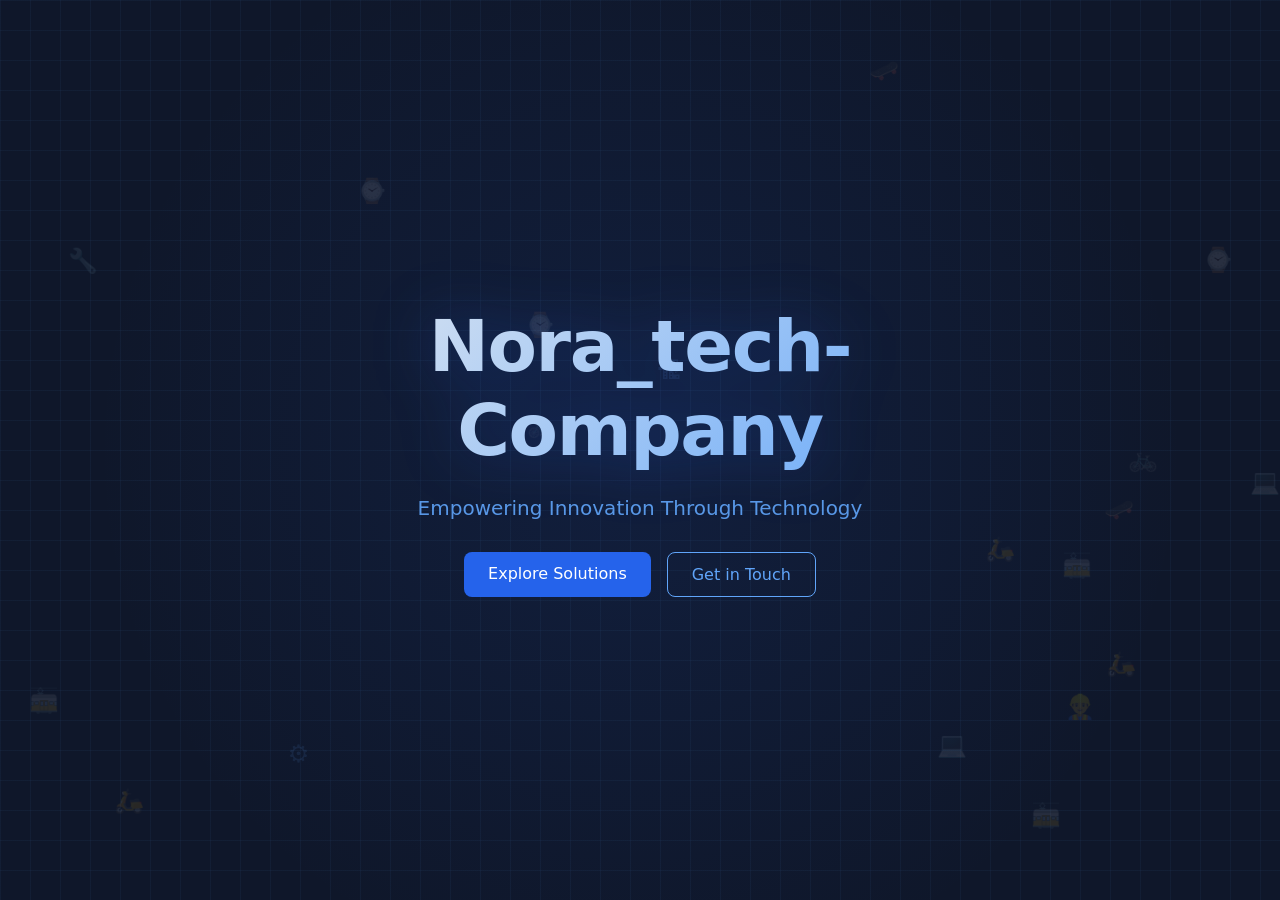
==== commit a96ce4ac: "Add files via upload" ====
--- a/index.html
+++ b/index.html
@@ -194,7 +194,7 @@
         <div class="particles-container"></div>
         <div class="floating-icons"></div>
         <div class="content">
-            <h1 class="logo">Nora_tech</h1>
+            <h1 class="logo">Nora_tech-Company</h1>
             <p class="tagline">Empowering Innovation Through Technology</p>
             <div class="cta-container">
                 <a href="home.html" class="cta-button primary-cta">Explore Solutions</a>
